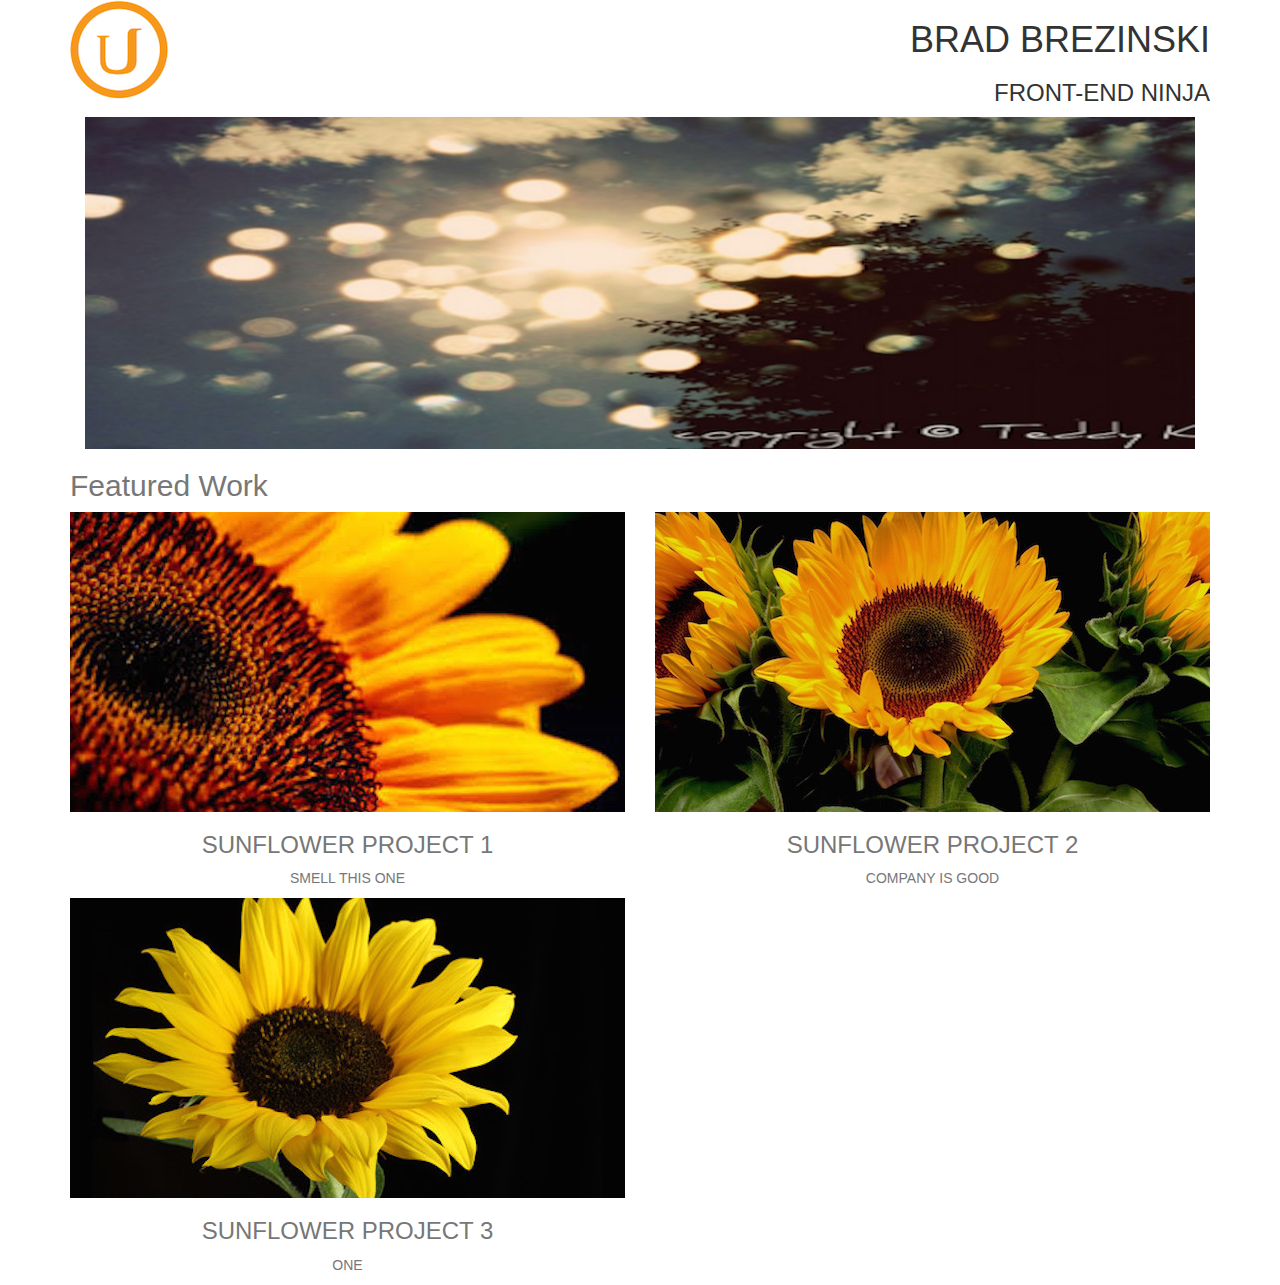
==== project_1a/index.html @ a6c72ef4 "added the project 1a folder, submitted 1b in error, doh! donnuts...." ====
<!DOCTYPE html>
<html>
    <head>
        <meta charset="utf-8">
        <meta http-equiv="X-US-Compatible" content="IE=edge">
        <meta name="viewport" content="width=device-width, initial-scale=1">
        <title>Lession 3 Page</title>
        <link href='http://fonts.googleapis.com/css?family=Lato:100,300,900' rel='stylesheet' type='text/css'>
        <Link rel="stylesheet" src="//normalize-css.glooglecode.come/svn/trunk">
        <link rel="stylesheet" href="css/bootstrap.min.css">
        <Link rel="stylesheet" href="css/style.css"
        <script type="text/javascript" src="js/jquery.js"></script>
        <script type="text/javascript" src="js/jquery.min.js"></script>

    </head>
    <body>
        <div class="container">
            <div class="row">
                <div class="col-md-6">
                    <img class="title-logo" src="images/udacity-logo.jpg">
                </div>
                <div class="col-md-6 text-right text-uppercase">
                    <h1 class="title-super text-thin">Brad Brezinski</h1>
                    <h3 class="title-jobname">Front-end Ninja</h3>
                </div>
            </div>
            <div class="row row-topline row-highlightbackground">
                <div class="col-md-12">
                </div>
            </div>
            <div class="row-mainimg row-mainbackground">
                <div class="col-md-12">
                    <img class="img-responsive img-top" src="images/image2_1170.jpg">
                </div>
            </div>
            <div class="row text-maincolor row-mainbackground">
                <div class="col-md-12">
                    <h2 class="text-muted">Featured Work</h2>
                </div>
            </div>
            <div class="row text-center text-maincolor row-mainbackground row-projimgleft">
                <div class="col-md-6 text-uppercase">
                    <img class="img-responsive" src="images/sunflower.jpg" data-toggle="modal" data-target="#project1">
                    <h3 class="text-muted">Sunflower Project 1</h3>
                    <p><a class="text-muted" href="bootstrap.html">Smell This One</a></p>
                </div>
                <div class="col-md-6 text-uppercase">
                    <img class="img-responsive" src="images/sunflower3.jpg" data-toggle="modal" data-target="#project2">
                    <h3 class="text-muted">Sunflower Project 2</h3>
                    <p><a class="text-muted" href="bootstrap.html" class="text-muted">company is good</a></p>
                </div>
            </div>
            <div class="row text-center text-maincolor row-mainbackground">
                <div class="col-md-6 text-uppercase">
                    <img class="img-responsive" src="images/sunflower2.jpg" data-toggle="modal" data-target="#project3">
                    <h3 class="text-muted">Sunflower Project 3</h3>
                    <p><a class="text-muted" href="bootstrap.html">one</a></p>
                </div>
            </div>
        </div>

        <!-- Modal Project 1 -->
        <div class="modal fade" id="project1" tabindex="-1" role="dialog" aria-labelledby="myModalLabel" aria-hidden="true">
            <div class="modal-dialog">
                <div class="modal-content">
                    <div class="modal-header">
                        <h4 class="modal-title" id="myModalLabel">Favorite App Page</h4>
                    </div>
                    <div class="modal-body">
                        <img class="img-responsive" src="images/555x300">
                        This was my first project in this class. I learned a lot about HTML and CSS. I use used these sun flower pictures for the project photos after optimizing them.
                    </div>
                    <div class="modal-footer">
                        <button type="button" class="btn btn-default" data-dismiss="modal">Close</button>
                    </div>
                </div>
            </div>
        </div>

        <!-- Modal Project 2 -->
        <div class="modal fade" id="project2" tabindex="-1" role="dialog" aria-labelledby="myModalLabel" aria-hidden="true">
            <div class="modal-dialog">
                <div class="modal-content">
                    <div class="modal-header">
                        <h4 class="modal-title" id="myModalLabel">Favorite App Page</h4>
                    </div>
                    <div class="modal-body">
                        <img class="img-responsive" src="images/555x300">
                        This was my first project in this class. I learned a lot about HTML and CSS. I use used these sun flower pictures for the project photos after optimizing them.
                    </div>
                    <div class="modal-footer">
                        <button type="button" class="btn btn-default" data-dismiss="modal">Close</button>
                    </div>
                </div>
            </div>
        </div>

        <!-- Modal Project 3 -->
        <div class="modal fade" id="project3" tabindex="-1" role="dialog" aria-labelledby="myModalLabel" aria-hidden="true">
            <div class="modal-dialog">
                <div class="modal-content">
                    <div class="modal-header">
                        <h4 class="modal-title" id="myModalLabel">Favorite App Page</h4>
                    </div>
                    <div class="modal-body">
                        <img class="img-responsive" src="images/555x300">
                        This was my first project in this class. I learned a lot about HTML and CSS. I use used these sun flower pictures for the project photos after optimizing them.
                    </div>
                    <div class="modal-footer">
                        <button type="button" class="btn btn-default" data-dismiss="modal">Close</button>
                    </div>
                </div>
            </div>
        </div>    

    </body>
</html>
---- project_1a/css/style.css ----
body {
	font-family: 'Lato', sans-serif;
	color: #676858;
	font-weight: 300;
}

.row-mainimg {
  margin-left: -30px;
  margin-right: -30px;
}

.row-projimgleft {
  margin-left: -15px;
  margin-right: -15px;
}

.row-projimgright {
  margin-left: 0px;
  margin-right: 15px;
}

.text-muted {
	color: #BCBBBB;
}

.text-maincolor {
	color: #deb887;
}

/* unvisited link */
a:link {
    color: #deb887;
}

/* visited link */
a:visited {
    color: #deb887;
}

/* mouse over link */
a:hover {
    color: #deb887;
}
ß
/* selected link */
a:active {
    color: #deb887;
}

.text-thin {
	font-weight: 100;
}

.text-untrabold {
	font-weight: 900;
}

.title-super {
	font-size: 60px;
	color: #000000;
}

.title-logo {
	margin-top: 20px;
}

.row-mainbackground {
	background-color: #ffffff;
}

.row-highlightbackground {
	background-color: #BCBBBB;
}

.img-top {
	margin-top: 30px;
	margin-bottom: 30px;
}

.row-topline {
	margin-top: 15px;
	margin-bottom:15px;
	padding: 2px;
}

@Media screen and (max-width: 350px) {
    .title-logo { height: 60px; }
    .title-logo { width: 60px; }
    .title-super { font-size:2.7em; }
    .title-jobname  { font-size: 1.2em; }
}
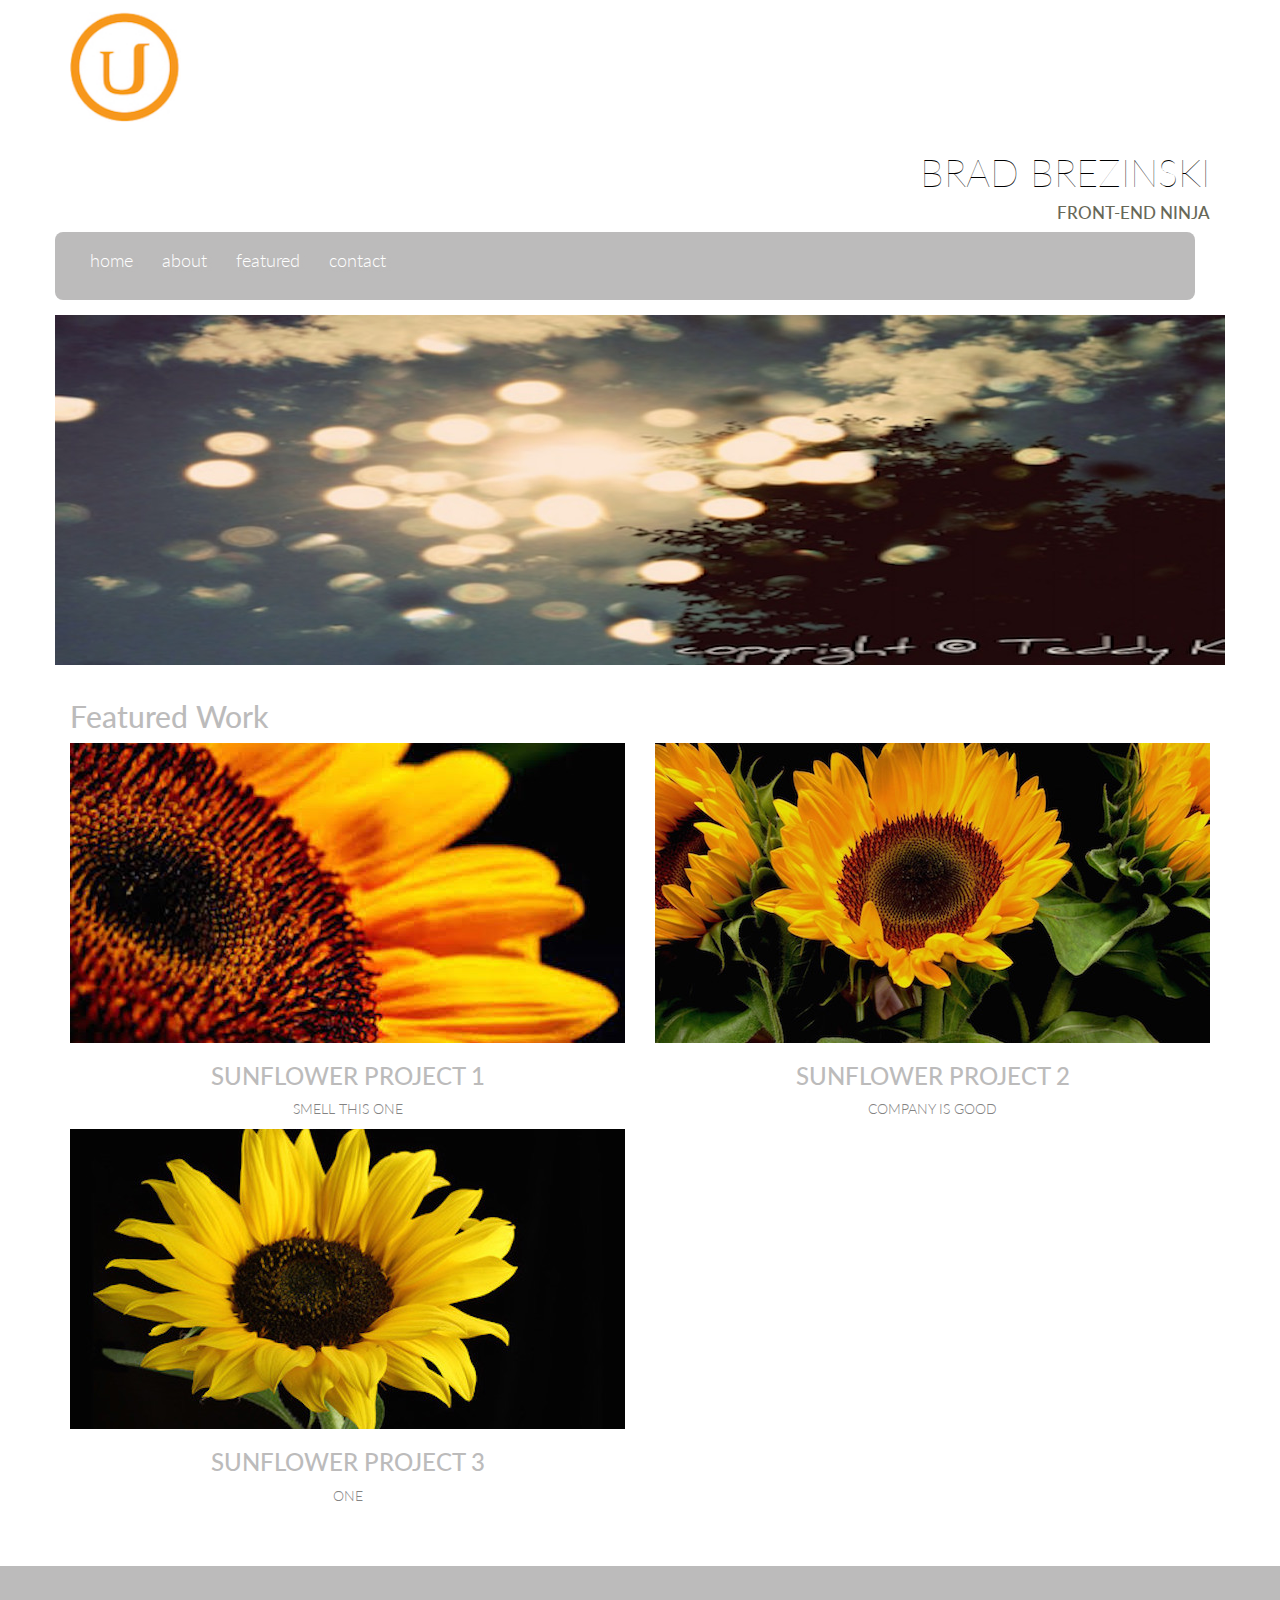
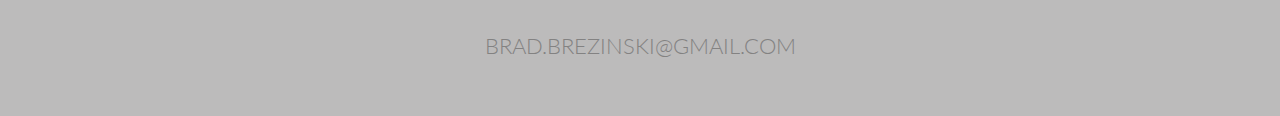
==== commit 5732ffcf: "updated with the resposive web updates" ====
--- a/project_1a/index.html
+++ b/project_1a/index.html
@@ -2,72 +2,109 @@
 <html>
     <head>
         <meta charset="utf-8">
-        <meta http-equiv="X-US-Compatible" content="IE=edge">
+        <meta name="viewport" content="width=device-width,initial-scale=1">
+        <meta http-equiv="x-ua-compatible" content="ie=edge">
         <meta name="viewport" content="width=device-width, initial-scale=1">
         <title>Lession 3 Page</title>
         <link href='http://fonts.googleapis.com/css?family=Lato:100,300,900' rel='stylesheet' type='text/css'>
-        <Link rel="stylesheet" src="//normalize-css.glooglecode.come/svn/trunk">
+        <link rel="stylesheet" href="//normalize-css.glooglecode.come/svn/trunk">
         <link rel="stylesheet" href="css/bootstrap.min.css">
-        <Link rel="stylesheet" href="css/style.css"
+        <link rel="stylesheet" href="css/style.css">
+        <script type="text/javascript" src="js/bio.js"></script>
         <script type="text/javascript" src="js/jquery.js"></script>
         <script type="text/javascript" src="js/jquery.min.js"></script>
 
     </head>
     <body>
         <div class="container">
-            <div class="row">
-                <div class="col-md-6">
-                    <img class="title-logo" src="images/udacity-logo.jpg">
+            <div class="header_inner">
+                <div class="header">
+                    <img class="header_logo" alt="images/omp.jpg" src="images/udacity-logo.jpg">
                 </div>
-                <div class="col-md-6 text-right text-uppercase">
+                <div class="header_svg header">
+                    <a id="menu_1">
+                        <svg class="svg" xmlns="http://www.w3.org/2000/svg" width="100%" height="40" viewBox="-5 -15  30 30" preserveAspectRatio="xMinYMin meet">
+                        <path d="M2 6h20v3H2zm0 5h20v3H2zm0 5h20v3H2z"></path>
+                        </svg>
+                    </a>
+                </div>
+                <div class="text-right text-uppercase">
                     <h1 class="title-super text-thin">Brad Brezinski</h1>
                     <h3 class="title-jobname">Front-end Ninja</h3>
                 </div>
             </div>
-            <div class="row row-topline row-highlightbackground">
-                <div class="col-md-12">
+
+            <nav id="drawer" class="col-md-12 nav">                
+                <ul>
+                    <li><a href="index.html">home</a></li>
+                    <li><a href="index.html">about</a></li>
+                    <li><a href="#featuredwork">featured</a></li>
+                    <li><a href="index.html">contact</a></li>
+                </ul>
+            </nav>
+
+            <main>
+                <div class="content">
+                    <div class="row-mainimg row-mainbackground">
+                        <div class="col-md-12">
+                            <img class="img-responsive img-top"  alt="images/omp.jpg" src="images/image2_1170.jpg">
+                        </div>
+                    </div>
+
+                    <div class="row text-maincolor row-mainbackground">
+                        <div class="col-md-12">
+                            <a id="featuredwork"></a>
+                            <h2 class="text-muted">Featured Work</h2>
+                        </div>
+                    </div>
+
+                    <div class="row text-center text-maincolor row-mainbackground row-projimgleft">
+                        <div class="col-md-6 text-uppercase">
+                            <img class="img-responsive" alt="images/omp.jpg" src="images/sunflower.jpg" data-toggle="modal" data-target="#project1">
+                            <h3 class="text-muted">Sunflower Project 1</h3>
+                            <p><a class="text-muted" href="index.html">Smell This One</a></p>
+                        </div>
+                        <div class="col-md-6 text-uppercase">
+                            <img class="img-responsive" alt="images/omp.jpg" src="images/sunflower3.jpg" data-toggle="modal" data-target="#project2">
+                            <h3 class="text-muted">Sunflower Project 2</h3>
+                            <p><a class="text-muted" href="index.html">company is good</a></p>
+                        </div>
+                        <div class="col-md-6 text-uppercase">
+                            <img class="img-responsive" alt="images/omp.jpg" src="images/sunflower2.jpg" data-toggle="modal" data-target="#project3">
+                            <h3 class="text-muted">Sunflower Project 3</h3>
+                            <p><a class="text-muted" href="index.html">one</a></p>
+                        </div>
+                    </div>  
                 </div>
-            </div>
-            <div class="row-mainimg row-mainbackground">
-                <div class="col-md-12">
-                    <img class="img-responsive img-top" src="images/image2_1170.jpg">
-                </div>
-            </div>
-            <div class="row text-maincolor row-mainbackground">
-                <div class="col-md-12">
-                    <h2 class="text-muted">Featured Work</h2>
-                </div>
-            </div>
-            <div class="row text-center text-maincolor row-mainbackground row-projimgleft">
-                <div class="col-md-6 text-uppercase">
-                    <img class="img-responsive" src="images/sunflower.jpg" data-toggle="modal" data-target="#project1">
-                    <h3 class="text-muted">Sunflower Project 1</h3>
-                    <p><a class="text-muted" href="bootstrap.html">Smell This One</a></p>
-                </div>
-                <div class="col-md-6 text-uppercase">
-                    <img class="img-responsive" src="images/sunflower3.jpg" data-toggle="modal" data-target="#project2">
-                    <h3 class="text-muted">Sunflower Project 2</h3>
-                    <p><a class="text-muted" href="bootstrap.html" class="text-muted">company is good</a></p>
-                </div>
-            </div>
-            <div class="row text-center text-maincolor row-mainbackground">
-                <div class="col-md-6 text-uppercase">
-                    <img class="img-responsive" src="images/sunflower2.jpg" data-toggle="modal" data-target="#project3">
-                    <h3 class="text-muted">Sunflower Project 3</h3>
-                    <p><a class="text-muted" href="bootstrap.html">one</a></p>
+            </main>
+        </div>
+
+        <!-- modal project 1 -->
+        <div class="modal fade" id="project1" tabindex="-1" role="dialog" aria-labelledby="mymodallabel1" aria-hidden="true">
+            <div class="modal-dialog">
+                <div class="modal-content">
+                    <div class="modal-header">
+                        <h4 class="modal-title" id="mymodallabel1">Favorite App Page</h4>
+                    </div>
+                    <div class="modal-body">
+                        <img class="img-responsive" alt="images/omp.jpg" src="images/555x300">
+                        This was my first project in this class. I learned a lot about HTML and CSS. I use used these sun flower pictures for the project photos after optimizing them.
+                    </div>
+                    <div class="modal-footer">
+                        <button type="button" class="btn btn-default" data-dismiss="modal">Close</button>
+                    </div>
                 </div>
             </div>
         </div>
-
-        <!-- Modal Project 1 -->
-        <div class="modal fade" id="project1" tabindex="-1" role="dialog" aria-labelledby="myModalLabel" aria-hidden="true">
+        <!-- modal project 2 -->
+        <div class="modal fade" id="project2" tabindex="-1" role="dialog" aria-labelledby="mymodallabel2" aria-hidden="true">
             <div class="modal-dialog">
                 <div class="modal-content">
                     <div class="modal-header">
-                        <h4 class="modal-title" id="myModalLabel">Favorite App Page</h4>
+                        <h4 class="modal-title" id="mymodallabel2">Favorite App Page</h4>
                     </div>
                     <div class="modal-body">
-                        <img class="img-responsive" src="images/555x300">
+                        <img class="img-responsive" alt="images/omp.jpg" src="images/555x300">
                         This was my first project in this class. I learned a lot about HTML and CSS. I use used these sun flower pictures for the project photos after optimizing them.
                     </div>
                     <div class="modal-footer">
@@ -77,15 +114,15 @@
             </div>
         </div>
 
-        <!-- Modal Project 2 -->
-        <div class="modal fade" id="project2" tabindex="-1" role="dialog" aria-labelledby="myModalLabel" aria-hidden="true">
+        <!-- modal project 3 -->
+        <div class="modal fade" id="project3" tabindex="-1" role="dialog" aria-labelledby="mymodallabel3" aria-hidden="true">
             <div class="modal-dialog">
                 <div class="modal-content">
                     <div class="modal-header">
-                        <h4 class="modal-title" id="myModalLabel">Favorite App Page</h4>
+                        <h4 class="modal-title" id="mymodallabel3">Favorite App Page</h4>
                     </div>
                     <div class="modal-body">
-                        <img class="img-responsive" src="images/555x300">
+                        <img class="img-responsive" alt="images/omp.jpg" src="images/555x300">
                         This was my first project in this class. I learned a lot about HTML and CSS. I use used these sun flower pictures for the project photos after optimizing them.
                     </div>
                     <div class="modal-footer">
@@ -95,23 +132,29 @@
             </div>
         </div>
 
-        <!-- Modal Project 3 -->
-        <div class="modal fade" id="project3" tabindex="-1" role="dialog" aria-labelledby="myModalLabel" aria-hidden="true">
-            <div class="modal-dialog">
-                <div class="modal-content">
-                    <div class="modal-header">
-                        <h4 class="modal-title" id="myModalLabel">Favorite App Page</h4>
-                    </div>
-                    <div class="modal-body">
-                        <img class="img-responsive" src="images/555x300">
-                        This was my first project in this class. I learned a lot about HTML and CSS. I use used these sun flower pictures for the project photos after optimizing them.
-                    </div>
-                    <div class="modal-footer">
-                        <button type="button" class="btn btn-default" data-dismiss="modal">Close</button>
-                    </div>
+        <script>
+            /* Open the drawer when the menu ison is clicked.*/
+            var menu_1 = document.querySelector('#menu_1');
+            var main = document.querySelector('main');
+            var drawer = document.querySelector('#drawer');
+            
+            menu_1.addEventListener('click', function(e) {
+                drawer.classList.toggle('open');
+                e.stopPropagation();
+            });
+            
+            main.addEventListener('click', function() {
+                drawer.classList.remove('open');
+            });
+        </script>
+
+        <footer>
+            <div class="columns-12">
+                <div class="row-bottomline_2 row-footerbackground_2">
+                    <a href="mailto:BRAD.BREZINSKI@GMAIL.COM?Subject=Resume%20Website%20Inquiry" target="_top"><p class="text-bottomline_2">BRAD.BREZINSKI@GMAIL.COM</p></a>
                 </div>
             </div>
-        </div>    
+        </footer>
 
     </body>
 </html>
--- a/project_1a/css/style.css
+++ b/project_1a/css/style.css
@@ -1,22 +1,126 @@
 body {
-	font-family: 'Lato', sans-serif;
+	font-family: "Lato", sans-serif;
 	color: #676858;
 	font-weight: 300;
 }
 
+/*
+ * Header
+ */
+
+.header {
+    transition: min-height 0.3s;
+    display: inline-block;
+}
+
+.header_inner {
+    width: 100%;
+    margin-left: auto;
+    margin-right: auto;
+    display: block;
+}
+
+.header_logo {
+    height: 72px;
+    margin-right: 0em;
+    vertical-align: bottom;
+    margin-top: 12px;
+    margin-bottom: 5px;
+    display: block;
+    float: left;
+}
+
+.header_svg {
+	float: right;
+}
+
+/*
+ * Top Level Navigation
+ */
+
+a#menu_1 svg {
+    width: 50px;
+    height: 75px;
+    fill: #D4D9DE;
+    background-color: #ffffff;
+}
+
+#drawer {
+	margin-left: -15px;
+	margin-right: -15px;
+}
+
+.nav {
+    position: absolute;
+    transform: translate(-1000px, 0);
+    transition: transform 0.3s ease;
+    width: 100%;
+    margin-left: -15px;
+	margin-right: -15px;
+    font-family: "Lato", sans-serif;
+    font-size: 22px;
+    color: #ffffff;
+    text-align: center;
+    text-shadow: 3px 2px 3px #BCBBBB;
+    background-color: #BCBBBB;
+    border-radius: 8px;
+}
+
+.nav.open {
+    position: relative;
+    transform: translate(0, 0);
+    text-align: center;
+    color: #ffffff;
+}
+
+.nav a {
+    text-decoration: none;
+    color: #ffffff;
+    padding: 4px 4px 4px 4px;
+    text-align: center;
+}
+
+.nav a:hover {
+    color: #F89800;
+    text-shadow: 3px 2px 3px #333333;
+    text-align: center;
+}
+
+.nav ul {
+    height: auto;
+    padding: 8px;
+    color: #ffffff;
+    text-align: center;
+}
+
+.nav li { 
+	display: inline-block; 
+	padding: 8px; 
+	color: #ffffff;
+	text-align: center;
+}
+
+/*
+ * Main
+ */
+
+.container {
+    display: flex;
+    flex-wrap: wrap;
+}
+
+.content {
+	display: flex;
+	flex-wrap: wrap;
+}
+
+/*
+ * Main
+ */
+
 .row-mainimg {
-  margin-left: -30px;
-  margin-right: -30px;
-}
-
-.row-projimgleft {
-  margin-left: -15px;
-  margin-right: -15px;
-}
-
-.row-projimgright {
-  margin-left: 0px;
-  margin-right: 15px;
+	margin-left: -30px;
+	margin-right: -30px;
 }
 
 .text-muted {
@@ -29,41 +133,38 @@
 
 /* unvisited link */
 a:link {
-    color: #deb887;
+	color: #838282;
 }
 
 /* visited link */
 a:visited {
-    color: #deb887;
+	color: #deb887;
 }
 
 /* mouse over link */
 a:hover {
-    color: #deb887;
-}
-ß
+	color: #deb887;
+}
+
 /* selected link */
 a:active {
-    color: #deb887;
+	color: #deb887;
 }
 
 .text-thin {
 	font-weight: 100;
-}
-
-.text-untrabold {
-	font-weight: 900;
 }
 
 .title-super {
 	font-size: 60px;
 	color: #000000;
-}
-
-.title-logo {
-	margin-top: 20px;
-}
-
+	display: block;
+}
+.title-jobname {
+	font-size: 1.2em;
+	margin-top: 10px;
+	display: block;
+}
 .row-mainbackground {
 	background-color: #ffffff;
 }
@@ -73,23 +174,202 @@
 }
 
 .img-top {
-	margin-top: 30px;
+	margin-top: 0px;
 	margin-bottom: 30px;
 }
 
 .row-topline {
 	margin-top: 15px;
-	margin-bottom:15px;
+	margin-bottom: 15px;
 	padding: 2px;
 }
 
-@Media screen and (max-width: 350px) {
-    .title-logo { height: 60px; }
-    .title-logo { width: 60px; }
-    .title-super { font-size:2.7em; }
-    .title-jobname  { font-size: 1.2em; }
-}
-
-
-
-
+/*
+ * Main
+ */
+
+.row-bottomline_2 {
+	height: 150px;
+	margin-top: 50px;
+	border-top: 50px;
+	border-bottom: 50px;
+	padding: 2px;
+	text-align: center;
+	vertical-align: center;
+}
+
+.text-bottomline_2 {
+	margin-top: 60px;
+	margin-bottom: 0px;
+	border-top: 10px;
+	border-bottom: 0px;
+	padding: 2px;
+	text-align: center;
+	vertical-align: center;
+	font-size : 20px;
+}
+
+.row-footerbackground_1 {
+	background-color: #BCBBBB;
+}
+
+.row-footerbackground_2 {
+	background-color: #BCBBBB;
+}
+
+/*
+ * Media Queries - Break Points
+ */
+
+@Media screen and (max-width: 325px) {
+	.title-logo {
+		height: 60px;
+	}
+	.title-logo {
+		width: 60px;
+	}
+	.title-super {
+		font-size: 2.7em;
+		display: block;
+	}
+    .text-bottomline_2 {
+		font-size : 16px;
+	}
+	.row-bottomline_2 {
+		margin-top: 15px;
+	}
+    .img-top {
+    	margin-top: 15px;
+		margin-bottom: 15px;
+	}
+	.nav a {
+		color: #ffffff;
+	}
+}
+
+@Media screen and (min-width: 326px) {
+    .title-super {
+		font-size: 2.7em;
+		display: block;
+	}
+	.title-jobname {
+		font-size: 1.2em;
+		margin-top: 10px;
+	}
+	.img-top {
+    	margin-top: 15px;
+		margin-bottom: 15px;
+	}
+	.nav a {
+		color: #ffffff;
+		text-align: center;
+	}
+}
+
+@Media screen and (min-width: 350px) {
+	.title-logo {
+		height: 60px;
+	}
+	.title-logo {
+		width: 60px;
+	}
+	.title-super {
+		font-size: 2.7em;
+		display: block;
+	}
+	.title-jobname {
+		font-size: 1.2em;
+	}
+    .text-bottomline_2 {
+		font-size : 16px;
+	}
+	.nav a {
+		color: #ffffff;
+		text-align: center;
+	}
+}
+
+@Media screen and (min-width: 525px) {
+	
+	.nav {
+		width: 100%;
+		margin-left: -15px;
+		margin-right: -15px;
+		display: flex;
+		flex-wrap: wrap;
+		width: 100%;
+		text-align: center;
+		font-size: 18px;
+    }
+    .nav a {
+    	color: #ffffff;
+    	position: relative;
+        transform: translate(0, 0);
+        text-align: center;
+    }
+    .nav a:hover {
+    	color: #F89800;
+    	text-shadow: 3px 2px 3px #333333;
+    	text-align: center;
+	}
+	.header_svg {
+		float: left;
+	}
+    .text-bottomline_2 {
+		font-size : 22px;
+	}
+    .header_logo {
+	    height: 110px;
+	}
+}
+
+@Media screen and (min-width: 1000px) {
+	
+	.nav {
+		width: 100%;
+		margin-left: -15px;
+		margin-right: -15px;
+		display: flex;
+		flex-wrap: wrap;
+		width: 100%;
+		text-align: center;
+    }
+    .header_logo {
+	    height: 110px;
+	}
+	.nav a {
+		color: #ffffff;
+		text-align: center;
+	}
+}
+
+/*
+ * Media Queries - nav
+ */
+
+@media screen and (min-width: 525px) {
+
+    .nav {
+    	width: 100%;
+        position: relative;
+        transform: translate(0, 0);
+        text-align: center;
+    }
+
+    .body {
+        display: flex;
+        flex-flow: row nowrap;
+    } 
+
+    main {
+        width: auto;
+        flex-grow: 1;
+    }
+
+    a#menu_1 .svg {
+    	float: right;
+    	position: absolute;
+    	display: none;
+
+    }
+}
